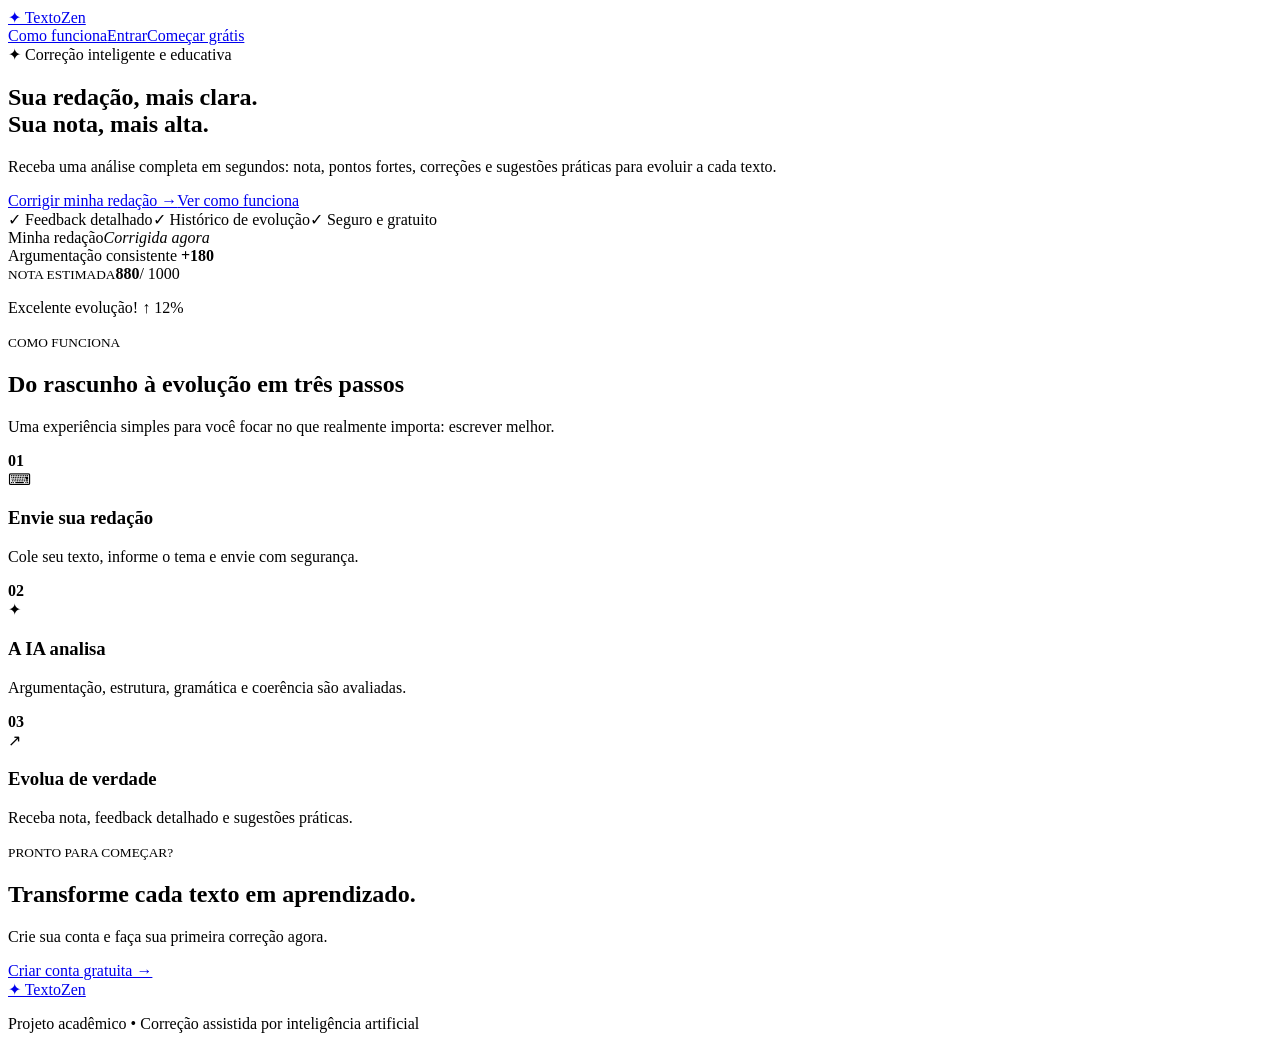
==== src/main/resources/templates/index.html @ 590a0afb "mudanças" ====
<!doctype html><html lang="pt-BR"><head><meta charset="UTF-8"><meta name="viewport" content="width=device-width,initial-scale=1"><title>TextoZen — Redações melhores com IA</title><link rel="stylesheet" href="/css/style.css"><script defer src="/js/app.js"></script></head>
<body><nav class="nav"><a class="brand" href="/"><span>✦</span> TextoZen</a><div><a class="nav-link" href="#como">Como funciona</a><a class="btn ghost" href="/login">Entrar</a><a class="btn primary small" href="/cadastro">Começar grátis</a></div></nav>
<main><section class="hero"><div class="hero-copy"><div class="eyebrow">✦ Correção inteligente e educativa</div><h1>Sua redação, mais clara.<br><span>Sua nota, mais alta.</span></h1><p>Receba uma análise completa em segundos: nota, pontos fortes, correções e sugestões práticas para evoluir a cada texto.</p><div class="actions"><a class="btn primary" href="/cadastro">Corrigir minha redação →</a><a class="btn ghost" href="#como">Ver como funciona</a></div><div class="trust"><span>✓ Feedback detalhado</span><span>✓ Histórico de evolução</span><span>✓ Seguro e gratuito</span></div></div><div class="hero-card"><div class="paper"><div class="paper-top"><span>Minha redação</span><i>Corrigida agora</i></div><div class="line w90"></div><div class="line"></div><div class="line w75"></div><div class="comment">Argumentação consistente <b>+180</b></div><div class="line"></div><div class="line w85"></div></div><div class="score"><small>NOTA ESTIMADA</small><strong>880</strong><span>/ 1000</span><div class="bar"><i></i></div><p>Excelente evolução! ↑ 12%</p></div></div></section>
<section id="como" class="steps section"><div class="section-head"><small>COMO FUNCIONA</small><h2>Do rascunho à evolução em três passos</h2><p>Uma experiência simples para você focar no que realmente importa: escrever melhor.</p></div><div class="cards"><article><b>01</b><div class="icon">⌨</div><h3>Envie sua redação</h3><p>Cole seu texto, informe o tema e envie com segurança.</p></article><article><b>02</b><div class="icon">✦</div><h3>A IA analisa</h3><p>Argumentação, estrutura, gramática e coerência são avaliadas.</p></article><article><b>03</b><div class="icon">↗</div><h3>Evolua de verdade</h3><p>Receba nota, feedback detalhado e sugestões práticas.</p></article></div></section>
<section class="cta"><div><small>PRONTO PARA COMEÇAR?</small><h2>Transforme cada texto em aprendizado.</h2><p>Crie sua conta e faça sua primeira correção agora.</p></div><a class="btn light" href="/cadastro">Criar conta gratuita →</a></section></main><footer><a class="brand" href="/"><span>✦</span> TextoZen</a><p>Projeto acadêmico • Correção assistida por inteligência artificial</p></footer></body></html>
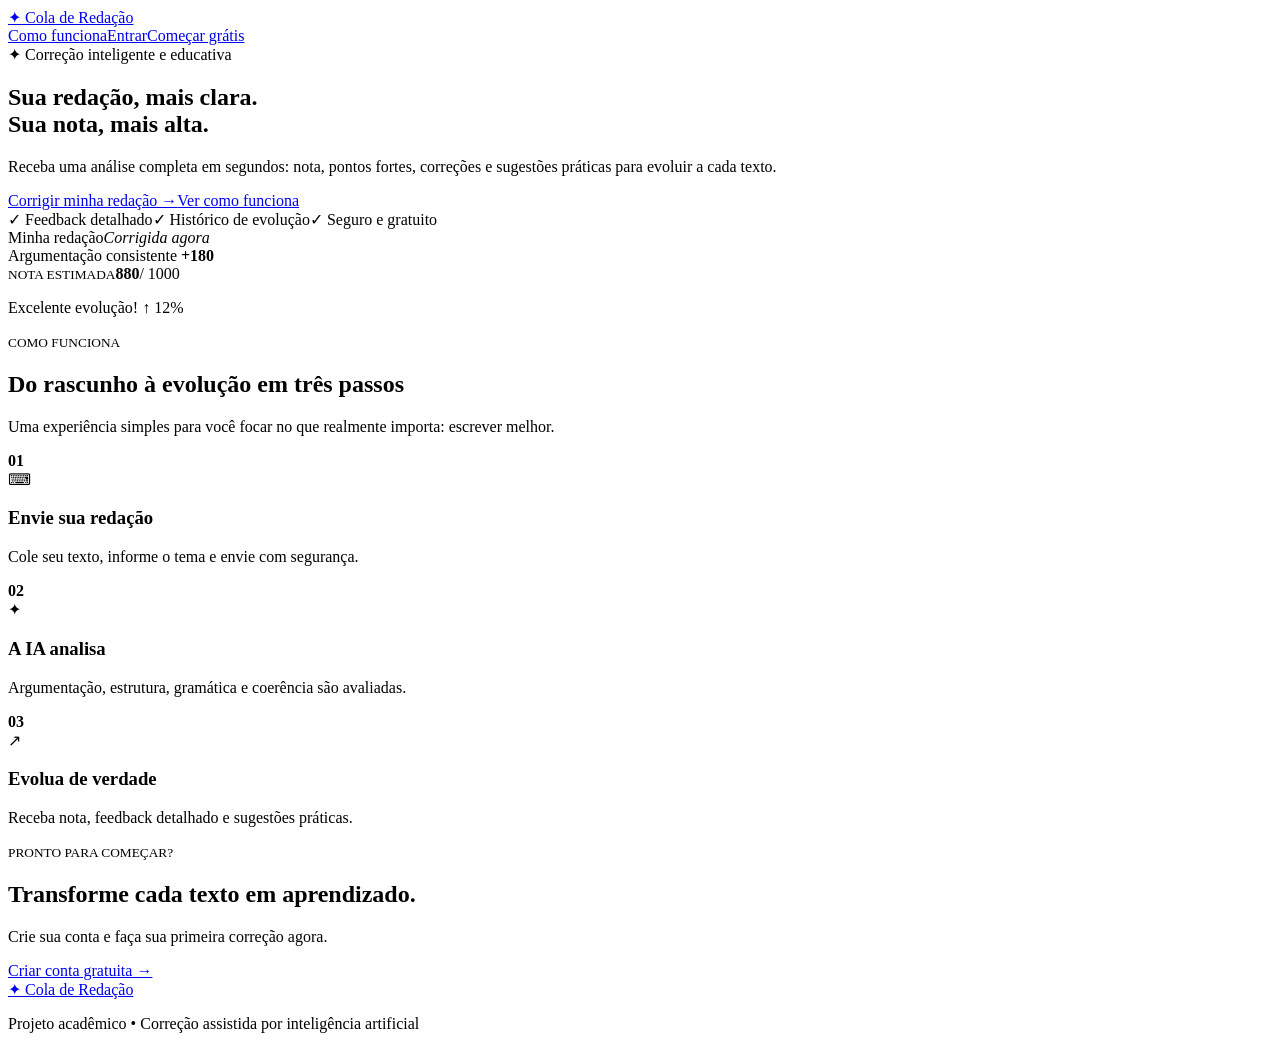
==== commit 9514fecc: "Atualiza interface e funcionalidades" ====
--- a/src/main/resources/templates/index.html
+++ b/src/main/resources/templates/index.html
@@ -1,5 +1,5 @@
-<!doctype html><html lang="pt-BR"><head><meta charset="UTF-8"><meta name="viewport" content="width=device-width,initial-scale=1"><title>TextoZen — Redações melhores com IA</title><link rel="stylesheet" href="/css/style.css"><script defer src="/js/app.js"></script></head>
-<body><nav class="nav"><a class="brand" href="/"><span>✦</span> TextoZen</a><div><a class="nav-link" href="#como">Como funciona</a><a class="btn ghost" href="/login">Entrar</a><a class="btn primary small" href="/cadastro">Começar grátis</a></div></nav>
+<!doctype html><html lang="pt-BR"><head><meta charset="UTF-8"><meta name="viewport" content="width=device-width,initial-scale=1"><title>Cola de Redação — Redações melhores com IA</title><link rel="stylesheet" href="/css/style.css"><script defer src="/js/app.js"></script></head>
+<body><nav class="nav"><a class="brand" href="/"><span>✦</span> Cola de Redação</a><div><a class="nav-link" href="#como">Como funciona</a><a class="btn ghost" href="/login">Entrar</a><a class="btn primary small" href="/cadastro">Começar grátis</a></div></nav>
 <main><section class="hero"><div class="hero-copy"><div class="eyebrow">✦ Correção inteligente e educativa</div><h1>Sua redação, mais clara.<br><span>Sua nota, mais alta.</span></h1><p>Receba uma análise completa em segundos: nota, pontos fortes, correções e sugestões práticas para evoluir a cada texto.</p><div class="actions"><a class="btn primary" href="/cadastro">Corrigir minha redação →</a><a class="btn ghost" href="#como">Ver como funciona</a></div><div class="trust"><span>✓ Feedback detalhado</span><span>✓ Histórico de evolução</span><span>✓ Seguro e gratuito</span></div></div><div class="hero-card"><div class="paper"><div class="paper-top"><span>Minha redação</span><i>Corrigida agora</i></div><div class="line w90"></div><div class="line"></div><div class="line w75"></div><div class="comment">Argumentação consistente <b>+180</b></div><div class="line"></div><div class="line w85"></div></div><div class="score"><small>NOTA ESTIMADA</small><strong>880</strong><span>/ 1000</span><div class="bar"><i></i></div><p>Excelente evolução! ↑ 12%</p></div></div></section>
 <section id="como" class="steps section"><div class="section-head"><small>COMO FUNCIONA</small><h2>Do rascunho à evolução em três passos</h2><p>Uma experiência simples para você focar no que realmente importa: escrever melhor.</p></div><div class="cards"><article><b>01</b><div class="icon">⌨</div><h3>Envie sua redação</h3><p>Cole seu texto, informe o tema e envie com segurança.</p></article><article><b>02</b><div class="icon">✦</div><h3>A IA analisa</h3><p>Argumentação, estrutura, gramática e coerência são avaliadas.</p></article><article><b>03</b><div class="icon">↗</div><h3>Evolua de verdade</h3><p>Receba nota, feedback detalhado e sugestões práticas.</p></article></div></section>
-<section class="cta"><div><small>PRONTO PARA COMEÇAR?</small><h2>Transforme cada texto em aprendizado.</h2><p>Crie sua conta e faça sua primeira correção agora.</p></div><a class="btn light" href="/cadastro">Criar conta gratuita →</a></section></main><footer><a class="brand" href="/"><span>✦</span> TextoZen</a><p>Projeto acadêmico • Correção assistida por inteligência artificial</p></footer></body></html>
+<section class="cta"><div><small>PRONTO PARA COMEÇAR?</small><h2>Transforme cada texto em aprendizado.</h2><p>Crie sua conta e faça sua primeira correção agora.</p></div><a class="btn light" href="/cadastro">Criar conta gratuita →</a></section></main><footer><a class="brand" href="/"><span>✦</span> Cola de Redação</a><p>Projeto acadêmico • Correção assistida por inteligência artificial</p></footer></body></html>
